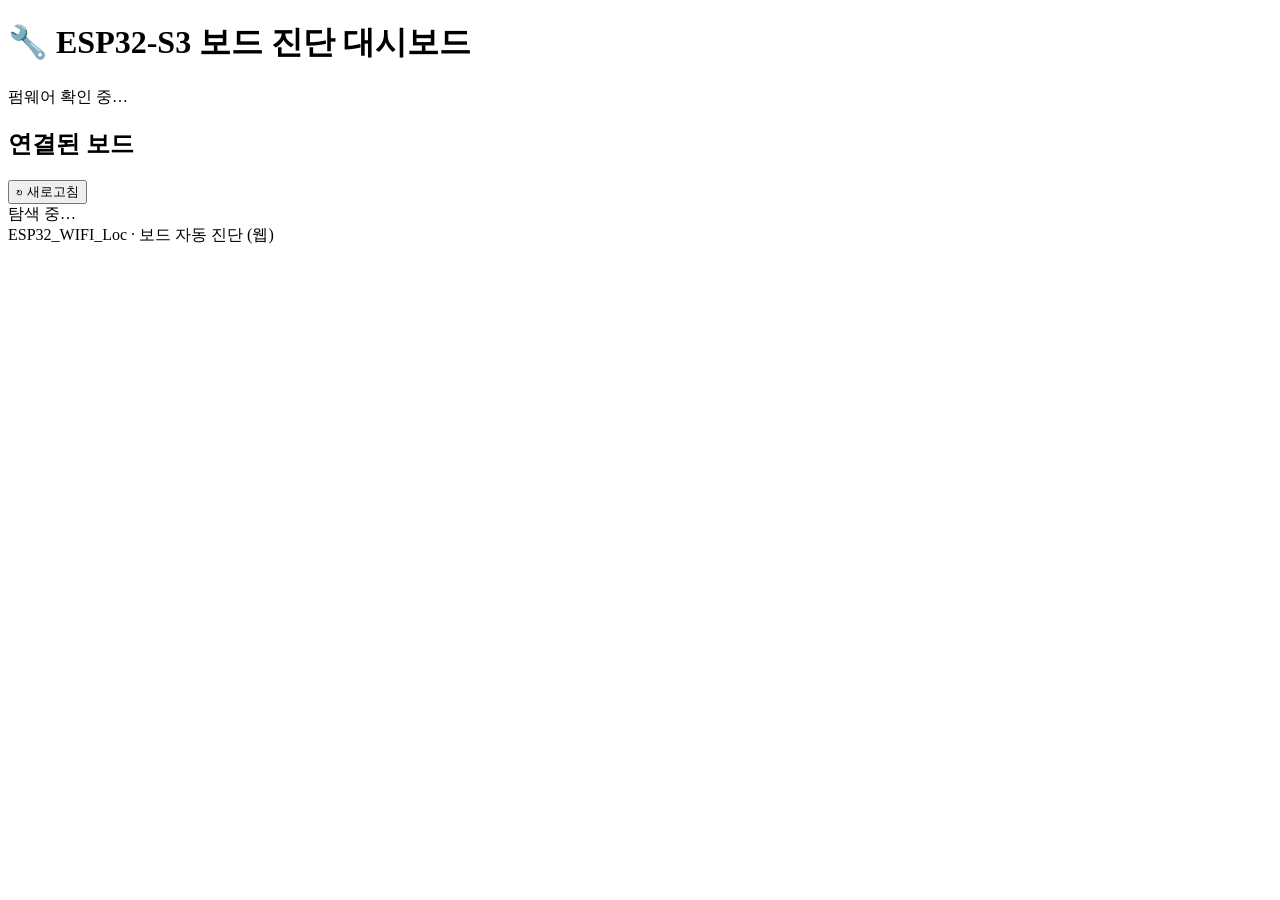
==== tools/board_check/web/static/index.html @ 047bb479 "기능: Phase 2 웹 대시보드 (step03) 추가 브라우저에서 보드를 진단하는 웹 대시보드. 기존 CLI 진단 모듈을 그대로 재사용한다.  - tools/board_check" ====
<!DOCTYPE html>
<html lang="ko">
<head>
  <meta charset="UTF-8" />
  <meta name="viewport" content="width=device-width, initial-scale=1.0" />
  <title>ESP32-S3 보드 진단 대시보드</title>
  <link rel="stylesheet" href="/static/style.css" />
</head>
<body>
  <header>
    <h1>🔧 ESP32-S3 보드 진단 대시보드</h1>
    <div id="fw-status" class="badge">펌웨어 확인 중…</div>
  </header>

  <main>
    <!-- 보드 선택 -->
    <section class="panel">
      <div class="panel-head">
        <h2>연결된 보드</h2>
        <button id="btn-refresh" class="btn">↻ 새로고침</button>
      </div>
      <div id="board-list" class="board-list">탐색 중…</div>
    </section>

    <!-- 진행 로그 -->
    <section class="panel" id="progress-panel" hidden>
      <div class="panel-head"><h2>진행 상황</h2></div>
      <div id="progress" class="progress"></div>
    </section>

    <!-- 결과 -->
    <section class="panel" id="result-panel" hidden>
      <div class="panel-head">
        <h2>진단 결과 <span id="overall-badge"></span></h2>
        <div class="live-controls">
          <span id="led-indicator" class="led-dot" title="RGB LED 순환"></span>
          <button id="btn-live" class="btn" disabled>▶ 라이브 모니터</button>
        </div>
      </div>

      <div id="board-info" class="board-info"></div>

      <!-- 검사 항목 (녹색/적색 동그라미) -->
      <div id="checks" class="checks"></div>

      <!-- WiFi AP 목록 -->
      <div class="sublist-box" id="wifi-box" hidden>
        <h3>📶 WiFi 스캔 목록</h3>
        <div id="wifi-list" class="scan-list"></div>
      </div>

      <!-- BLE 기기 목록 -->
      <div class="sublist-box" id="ble-box" hidden>
        <h3>🔵 Bluetooth LE 기기</h3>
        <div id="ble-list" class="scan-list"></div>
      </div>
    </section>
  </main>

  <footer>
    <span>ESP32_WIFI_Loc · 보드 자동 진단 (웹)</span>
  </footer>

  <script src="/static/app.js"></script>
</body>
</html>
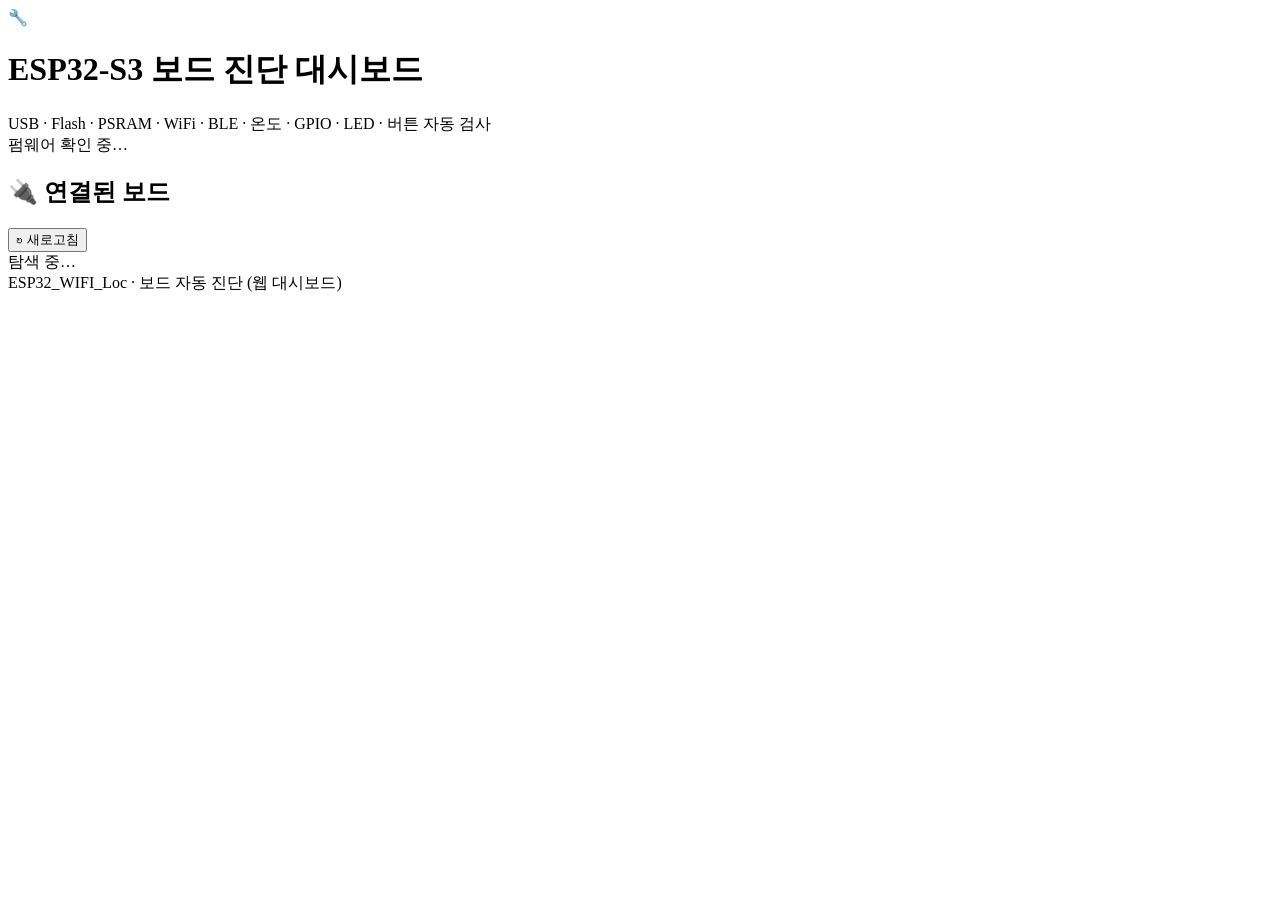
==== commit 2e5149d9: "수정/개선: 웹 대시보드 UI/UX 대폭 개선 + 포트 락 버그 수정 버그 수정: - app.py: 진단/라이브 동시 포트 접근으로 'chip stopped responding' " ====
--- a/tools/board_check/web/static/index.html
+++ b/tools/board_check/web/static/index.html
@@ -8,7 +8,13 @@
 </head>
 <body>
   <header>
-    <h1>🔧 ESP32-S3 보드 진단 대시보드</h1>
+    <div class="brand">
+      <span class="logo">🔧</span>
+      <div>
+        <h1>ESP32-S3 보드 진단 대시보드</h1>
+        <div class="subtitle">USB · Flash · PSRAM · WiFi · BLE · 온도 · GPIO · LED · 버튼 자동 검사</div>
+      </div>
+    </div>
     <div id="fw-status" class="badge">펌웨어 확인 중…</div>
   </header>
 
@@ -16,49 +22,68 @@
     <!-- 보드 선택 -->
     <section class="panel">
       <div class="panel-head">
-        <h2>연결된 보드</h2>
-        <button id="btn-refresh" class="btn">↻ 새로고침</button>
+        <h2>🔌 연결된 보드</h2>
+        <button id="btn-refresh" class="btn secondary">↻ 새로고침</button>
       </div>
       <div id="board-list" class="board-list">탐색 중…</div>
     </section>
 
-    <!-- 진행 로그 -->
+    <!-- 진행 상황 (시각화) -->
     <section class="panel" id="progress-panel" hidden>
-      <div class="panel-head"><h2>진행 상황</h2></div>
-      <div id="progress" class="progress"></div>
+      <div class="progress-head">
+        <span class="spinner" id="spinner"></span>
+        <div class="progress-text">
+          <div id="phase-text">진단 준비 중…</div>
+          <div id="phase-sub" class="muted">보드 flash + 검사로 20~40초 걸립니다</div>
+        </div>
+        <div id="elapsed" class="elapsed">0초</div>
+      </div>
+      <div class="progress-bar"><div class="progress-bar-fill" id="bar-fill"></div></div>
+      <div class="steps" id="steps"></div>
     </section>
 
     <!-- 결과 -->
     <section class="panel" id="result-panel" hidden>
-      <div class="panel-head">
-        <h2>진단 결과 <span id="overall-badge"></span></h2>
+      <!-- 요약 바 -->
+      <div class="summary">
+        <div class="summary-left">
+          <span id="overall-badge" class="overall"></span>
+          <div class="counts" id="counts"></div>
+        </div>
         <div class="live-controls">
+          <span class="led-label">RGB LED</span>
           <span id="led-indicator" class="led-dot" title="RGB LED 순환"></span>
-          <button id="btn-live" class="btn" disabled>▶ 라이브 모니터</button>
+          <button id="btn-live" class="btn secondary" disabled>⏸ 라이브 중지</button>
         </div>
       </div>
 
       <div id="board-info" class="board-info"></div>
 
-      <!-- 검사 항목 (녹색/적색 동그라미) -->
-      <div id="checks" class="checks"></div>
+      <!-- BOOT 버튼 가이드 -->
+      <div id="btn-guide" class="btn-guide" hidden>
+        <div class="big" id="btn-guide-title">🔘 BOOT 버튼을 눌러보세요</div>
+        <div class="countdown" id="btn-guide-sub">보드의 BOOT 버튼을 누르면 여기 표시됩니다</div>
+      </div>
+
+      <!-- 검사 항목 (아이콘 카드 그리드) -->
+      <div id="checks" class="checks-grid"></div>
 
       <!-- WiFi AP 목록 -->
       <div class="sublist-box" id="wifi-box" hidden>
-        <h3>📶 WiFi 스캔 목록</h3>
+        <h3>📶 WiFi 스캔 목록 <span class="count-pill" id="wifi-count"></span></h3>
         <div id="wifi-list" class="scan-list"></div>
       </div>
 
       <!-- BLE 기기 목록 -->
       <div class="sublist-box" id="ble-box" hidden>
-        <h3>🔵 Bluetooth LE 기기</h3>
+        <h3>🔵 Bluetooth LE 기기 <span class="count-pill" id="ble-count"></span></h3>
         <div id="ble-list" class="scan-list"></div>
       </div>
     </section>
   </main>
 
   <footer>
-    <span>ESP32_WIFI_Loc · 보드 자동 진단 (웹)</span>
+    <span>ESP32_WIFI_Loc · 보드 자동 진단 (웹 대시보드)</span>
   </footer>
 
   <script src="/static/app.js"></script>
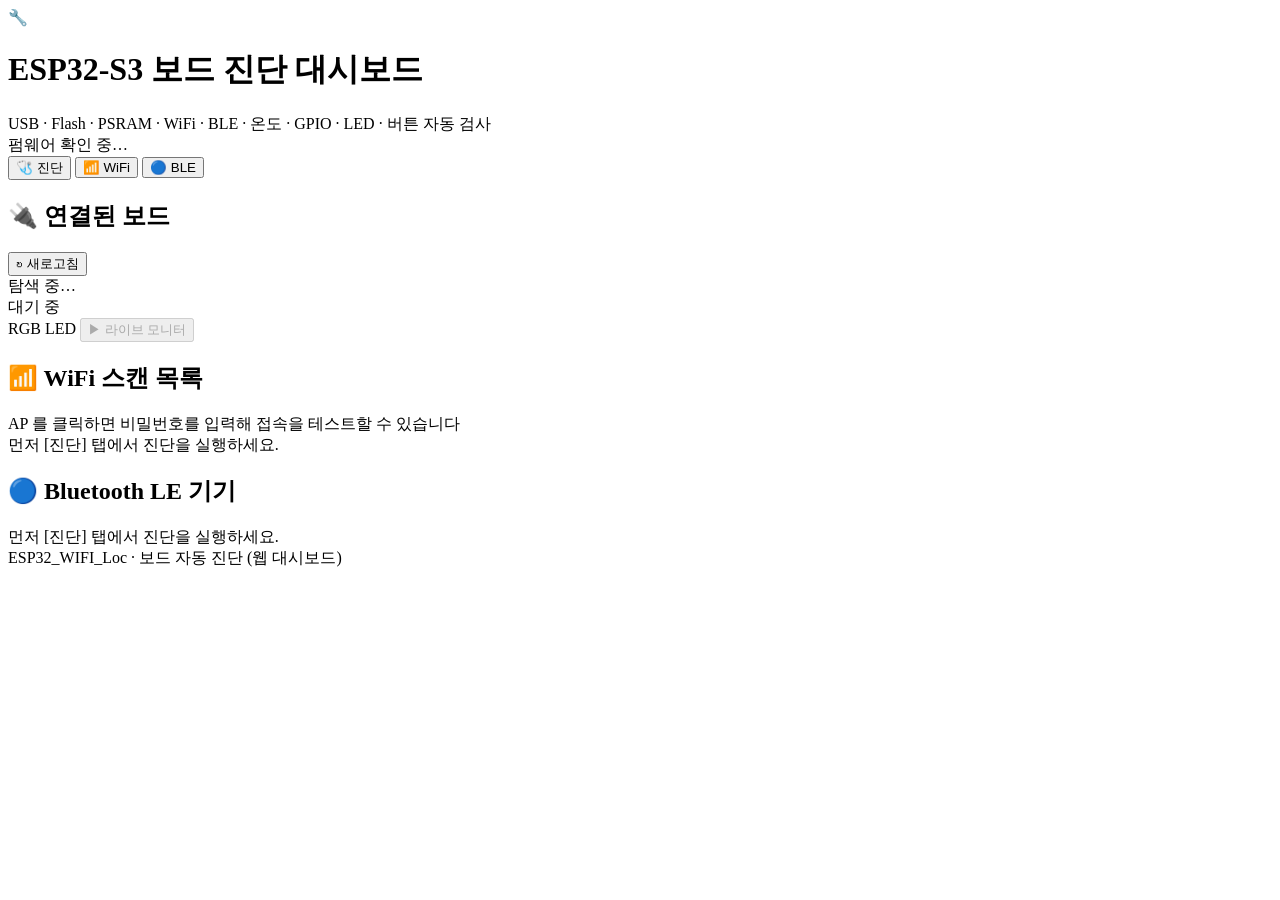
==== commit 4fdd53b5: "기능: Phase 3 대화형 웹 (탭 UI + WiFi 접속 + 라이브 LED색) + UI 정리 펌웨어(런타임 명령 + 라이브 LED색): - diag_main.c: UART0 드" ====
--- a/tools/board_check/web/static/index.html
+++ b/tools/board_check/web/static/index.html
@@ -4,6 +4,7 @@
   <meta charset="UTF-8" />
   <meta name="viewport" content="width=device-width, initial-scale=1.0" />
   <title>ESP32-S3 보드 진단 대시보드</title>
+  <link rel="icon" href="data:image/svg+xml,&lt;svg xmlns=%22http://www.w3.org/2000/svg%22 viewBox=%220 0 100 100%22&gt;&lt;text y=%22.9em%22 font-size=%2290%22&gt;🔧&lt;/text&gt;&lt;/svg&gt;" />
   <link rel="stylesheet" href="/static/style.css" />
 </head>
 <body>
@@ -18,74 +19,81 @@
     <div id="fw-status" class="badge">펌웨어 확인 중…</div>
   </header>
 
+  <!-- 탭 -->
+  <nav class="tabs">
+    <button class="tab active" data-tab="main">🩺 진단</button>
+    <button class="tab" data-tab="wifi">📶 WiFi</button>
+    <button class="tab" data-tab="ble">🔵 BLE</button>
+  </nav>
+
   <main>
-    <!-- 보드 선택 -->
-    <section class="panel">
-      <div class="panel-head">
-        <h2>🔌 연결된 보드</h2>
-        <button id="btn-refresh" class="btn secondary">↻ 새로고침</button>
-      </div>
-      <div id="board-list" class="board-list">탐색 중…</div>
-    </section>
+    <!-- ===== 진단 탭 ===== -->
+    <div class="tab-page active" id="page-main">
+      <section class="panel">
+        <div class="panel-head">
+          <h2>🔌 연결된 보드</h2>
+          <button id="btn-refresh" class="btn secondary">↻ 새로고침</button>
+        </div>
+        <div id="board-list" class="board-list">탐색 중…</div>
+      </section>
 
-    <!-- 진행 상황 (시각화) -->
-    <section class="panel" id="progress-panel" hidden>
-      <div class="progress-head">
-        <span class="spinner" id="spinner"></span>
-        <div class="progress-text">
-          <div id="phase-text">진단 준비 중…</div>
-          <div id="phase-sub" class="muted">보드 flash + 검사로 20~40초 걸립니다</div>
+      <section class="panel" id="progress-panel" hidden>
+        <div class="progress-head">
+          <span class="spinner" id="spinner"></span>
+          <div class="progress-text">
+            <div id="phase-text">진단 준비 중…</div>
+            <div id="phase-sub" class="muted">보드 flash + 검사로 20~40초 걸립니다</div>
+          </div>
+          <div id="elapsed" class="elapsed">0초</div>
         </div>
-        <div id="elapsed" class="elapsed">0초</div>
-      </div>
-      <div class="progress-bar"><div class="progress-bar-fill" id="bar-fill"></div></div>
-      <div class="steps" id="steps"></div>
-    </section>
+        <div class="progress-bar"><div class="progress-bar-fill" id="bar-fill"></div></div>
+        <div class="steps" id="steps"></div>
+      </section>
 
-    <!-- 결과 -->
-    <section class="panel" id="result-panel" hidden>
-      <!-- 요약 바 -->
-      <div class="summary">
-        <div class="summary-left">
-          <span id="overall-badge" class="overall"></span>
-          <div class="counts" id="counts"></div>
+      <section class="panel" id="result-panel">
+        <div class="summary">
+          <div class="summary-left">
+            <span id="overall-badge" class="overall pending">대기 중</span>
+            <div class="counts" id="counts"></div>
+            <div class="ident" id="board-ident"></div>
+          </div>
+          <div class="live-controls">
+            <span class="led-label">RGB LED</span>
+            <span id="led-indicator" class="led-dot" title="RGB LED 현재 색"></span>
+            <button id="btn-live" class="btn secondary" disabled>▶ 라이브 모니터</button>
+          </div>
         </div>
-        <div class="live-controls">
-          <span class="led-label">RGB LED</span>
-          <span id="led-indicator" class="led-dot" title="RGB LED 순환"></span>
-          <button id="btn-live" class="btn secondary" disabled>⏸ 라이브 중지</button>
+        <div id="checks" class="checks-grid"></div>
+      </section>
+    </div>
+
+    <!-- ===== WiFi 탭 ===== -->
+    <div class="tab-page" id="page-wifi">
+      <section class="panel">
+        <div class="panel-head">
+          <h2>📶 WiFi 스캔 목록 <span class="count-pill" id="wifi-count"></span></h2>
+          <span class="muted" id="wifi-hint">AP 를 클릭하면 비밀번호를 입력해 접속을 테스트할 수 있습니다</span>
         </div>
-      </div>
+        <div id="wifi-list" class="scan-list">
+          <div class="empty">먼저 [진단] 탭에서 진단을 실행하세요.</div>
+        </div>
+      </section>
+    </div>
 
-      <div id="board-info" class="board-info"></div>
-
-      <!-- BOOT 버튼 가이드 -->
-      <div id="btn-guide" class="btn-guide" hidden>
-        <div class="big" id="btn-guide-title">🔘 BOOT 버튼을 눌러보세요</div>
-        <div class="countdown" id="btn-guide-sub">보드의 BOOT 버튼을 누르면 여기 표시됩니다</div>
-      </div>
-
-      <!-- 검사 항목 (아이콘 카드 그리드) -->
-      <div id="checks" class="checks-grid"></div>
-
-      <!-- WiFi AP 목록 -->
-      <div class="sublist-box" id="wifi-box" hidden>
-        <h3>📶 WiFi 스캔 목록 <span class="count-pill" id="wifi-count"></span></h3>
-        <div id="wifi-list" class="scan-list"></div>
-      </div>
-
-      <!-- BLE 기기 목록 -->
-      <div class="sublist-box" id="ble-box" hidden>
-        <h3>🔵 Bluetooth LE 기기 <span class="count-pill" id="ble-count"></span></h3>
-        <div id="ble-list" class="scan-list"></div>
-      </div>
-    </section>
+    <!-- ===== BLE 탭 ===== -->
+    <div class="tab-page" id="page-ble">
+      <section class="panel">
+        <div class="panel-head">
+          <h2>🔵 Bluetooth LE 기기 <span class="count-pill" id="ble-count"></span></h2>
+        </div>
+        <div id="ble-list" class="scan-list">
+          <div class="empty">먼저 [진단] 탭에서 진단을 실행하세요.</div>
+        </div>
+      </section>
+    </div>
   </main>
 
-  <footer>
-    <span>ESP32_WIFI_Loc · 보드 자동 진단 (웹 대시보드)</span>
-  </footer>
-
+  <footer><span>ESP32_WIFI_Loc · 보드 자동 진단 (웹 대시보드)</span></footer>
   <script src="/static/app.js"></script>
 </body>
 </html>
